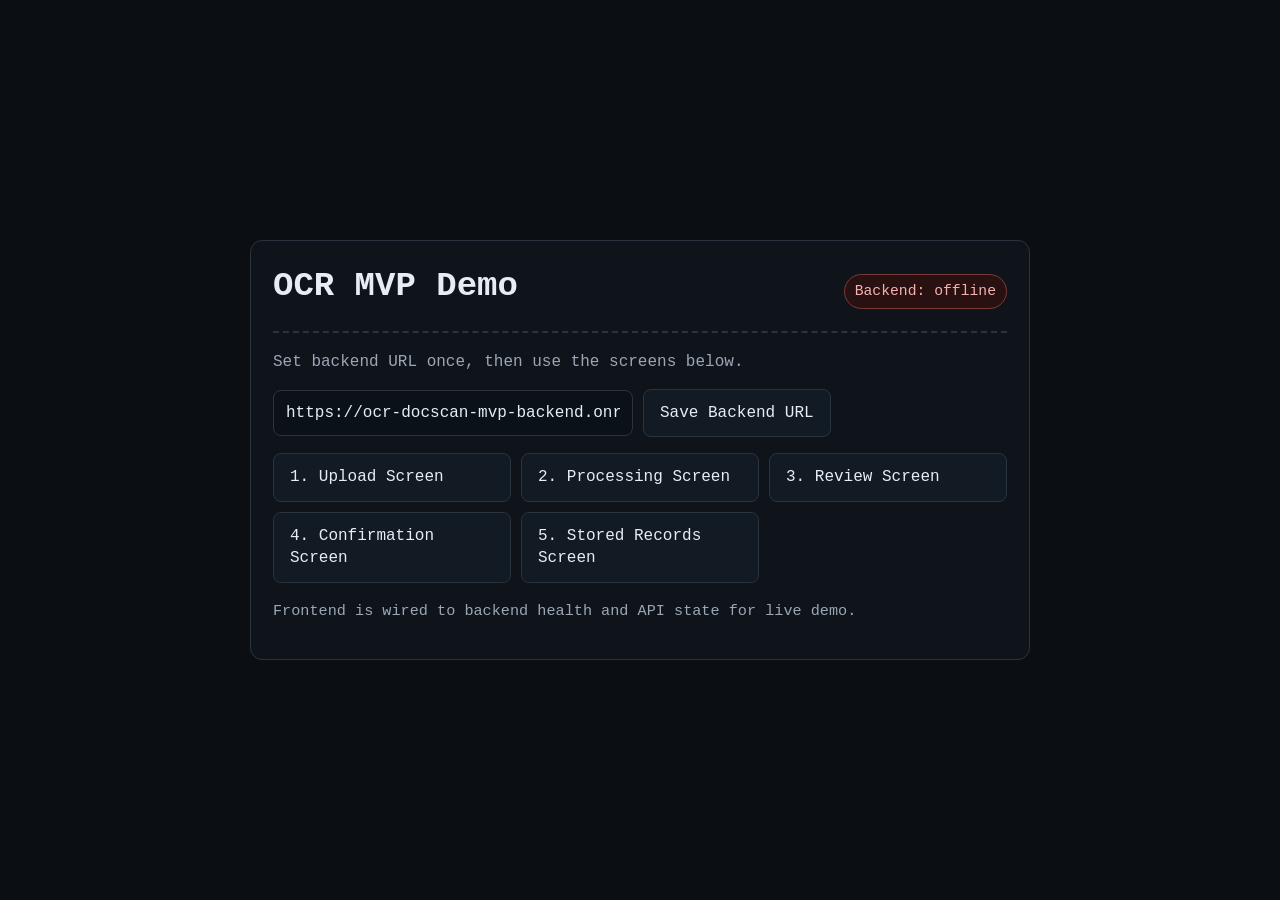
==== index.html @ dd35eac3 "chore(labels): rename no_container_found to no_iso_container_text_found" ====
<!doctype html>
<html lang="en">
<head>
  <meta charset="UTF-8" />
  <meta name="viewport" content="width=device-width, initial-scale=1.0" />
  <title>OCR MVP Wireframes</title>
  <link rel="stylesheet" href="./style.css" />
</head>
<body data-page="index">
  <main class="page">
    <section class="card">
      <div class="topbar">
        <h1 class="h1">OCR MVP Demo</h1>
        <span id="backendStatus" class="status-chip">Backend: checking...</span>
      </div>
      <div class="hr"></div>

      <p class="note">Set backend URL once, then use the screens below.</p>
      <div class="row" style="align-items:center; margin: 10px 0 16px;">
        <input id="backendUrlInput" class="input" style="max-width: 520px;" placeholder="https://your-backend-url" />
        <button id="saveBackendUrlBtn" class="btn" type="button">Save Backend URL</button>
      </div>

      <div class="nav-grid">
        <a class="btn" href="./upload.html">1. Upload Screen</a>
        <a class="btn" href="./processing.html">2. Processing Screen</a>
        <a class="btn" href="./review.html">3. Review Screen</a>
        <a class="btn" href="./confirmation.html">4. Confirmation Screen</a>
        <a class="btn" href="./records.html">5. Stored Records Screen</a>
      </div>

      <p class="footer-note">Frontend is wired to backend health and API state for live demo.</p>
    </section>
  </main>
  <script src="./config.js?v=20260414j"></script>
  <script src="./app.js?v=20260414j"></script>
</body>
</html>
---- style.css ----
:root {
  --bg: #0b0f14;
  --panel: #0f141b;
  --text: #e6edf3;
  --muted: #9aa7b5;
  --line: #2a3440;
  --btn: #121a24;
  --btn-hover: #182230;
}

* { box-sizing: border-box; }

html, body {
  margin: 0;
  padding: 0;
  background: var(--bg);
  color: var(--text);
  font-family: ui-monospace, SFMono-Regular, Menlo, Monaco, Consolas, "Liberation Mono", "Courier New", monospace;
  line-height: 1.4;
}

.page {
  min-height: 100dvh;
  display: grid;
  place-items: center;
  padding: 20px;
}

.card {
  width: min(780px, 100%);
  background: var(--panel);
  border: 1px solid var(--line);
  border-radius: 12px;
  padding: 22px;
}

.hr {
  border-top: 2px dashed var(--line);
  margin: 10px 0 18px;
}

.h1 {
  font-size: clamp(24px, 4vw, 34px);
  margin: 0 0 10px;
  font-weight: 700;
}

.h2 {
  font-size: clamp(20px, 3.3vw, 28px);
  margin: 0;
  font-weight: 700;
}

.topbar {
  display: flex;
  justify-content: space-between;
  align-items: center;
  gap: 12px;
  flex-wrap: wrap;
}

.status-chip {
  border: 1px solid var(--line);
  border-radius: 999px;
  padding: 6px 10px;
  font-size: 0.92rem;
  color: var(--muted);
}

.status-chip.ok {
  border-color: #2f7040;
  color: #9de1ad;
  background: #102316;
}

.status-chip.bad {
  border-color: #7b3a3a;
  color: #f5b1b1;
  background: #2a1111;
}

.row { display: flex; gap: 10px; flex-wrap: wrap; }

.btn {
  border: 1px solid var(--line);
  color: var(--text);
  background: var(--btn);
  border-radius: 8px;
  padding: 12px 16px;
  text-decoration: none;
  cursor: pointer;
  font: inherit;
}

.btn:hover { background: var(--btn-hover); }

.btn-small {
  margin-top: 8px;
  padding: 8px 12px;
}

.preview-box {
  margin: 18px 0;
  border: 2px dashed var(--line);
  border-radius: 8px;
  min-height: 190px;
  display: grid;
  place-items: center;
  text-align: center;
  color: var(--muted);
  padding: 16px;
}

.field { margin: 16px 0; }

.label {
  display: block;
  margin-bottom: 8px;
  font-size: 1.05rem;
}

.input {
  width: min(100%, 360px);
  border: 1px solid var(--line);
  border-radius: 8px;
  background: #0b1118;
  color: var(--text);
  padding: 11px 12px;
  font: inherit;
}

.input-wide {
  width: min(100%, 760px);
}

.textarea {
  width: 100%;
  min-height: 64px;
  resize: vertical;
  line-height: 1.35;
}

.note { color: var(--muted); }

.spinner {
  width: 34px;
  height: 34px;
  border-radius: 50%;
  border: 4px solid #1e2a38;
  border-top-color: #7ca8d6;
  animation: spin 1s linear infinite;
  margin-bottom: 10px;
}

@keyframes spin { to { transform: rotate(360deg); } }

.table {
  width: 100%;
  border-collapse: collapse;
  margin-top: 12px;
}

.table th, .table td {
  border: 1px solid var(--line);
  padding: 10px 12px;
  text-align: left;
}

.table th { color: var(--muted); font-weight: 600; }

.nav-grid {
  display: grid;
  grid-template-columns: repeat(auto-fit, minmax(190px, 1fr));
  gap: 10px;
}

.kv p { margin: 0 0 12px; }

.status-ok { color: #7fd18a; }

.footer-note {
  margin-top: 18px;
  color: var(--muted);
  font-size: 0.95rem;
}

a {
  color: #8db9e8;
}

a:hover {
  color: #b9d8f6;
}
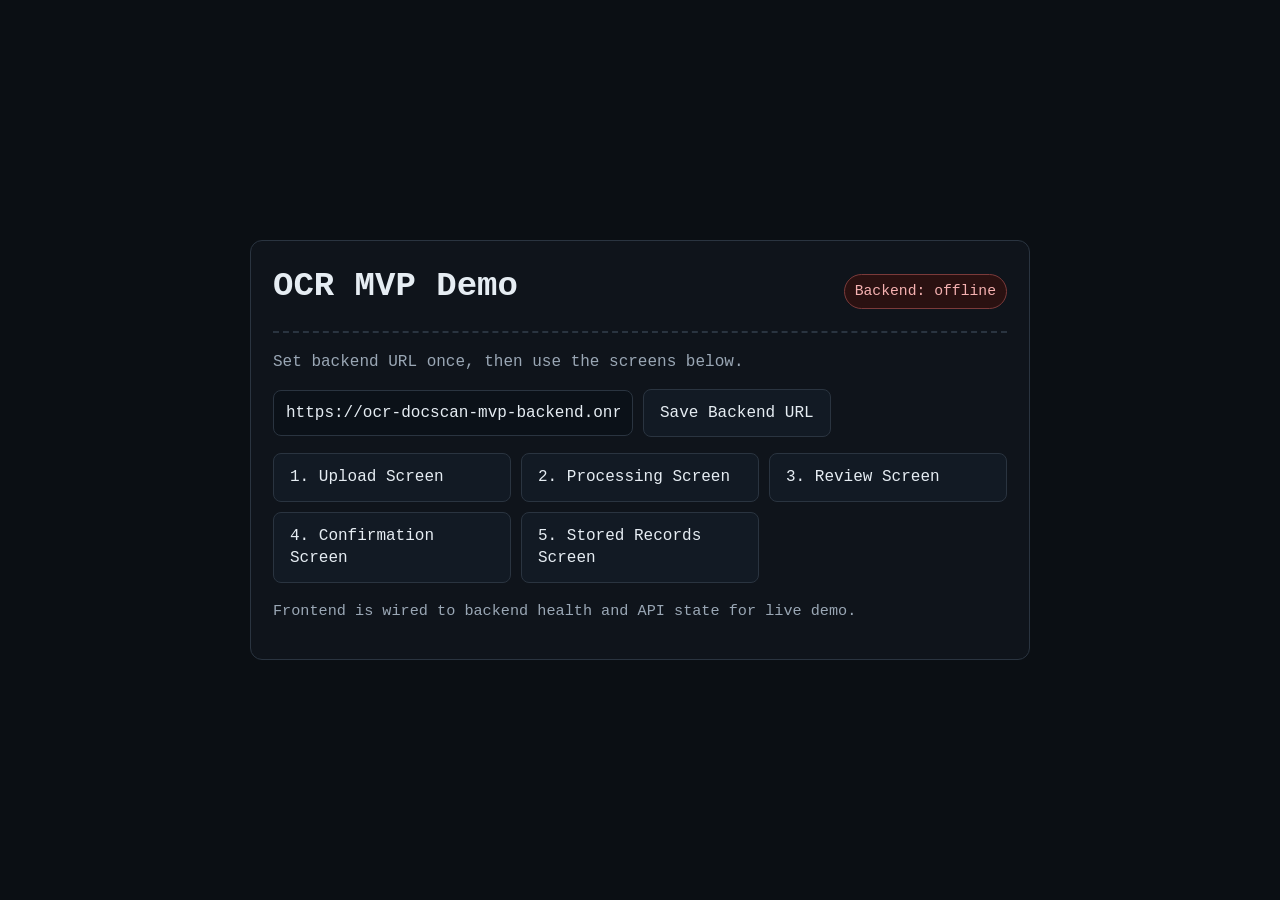
==== commit f36b76f4: "chore(labels+ui): rename issue key and remove sample placeholder leakage" ====
--- a/index.html
+++ b/index.html
@@ -32,7 +32,7 @@
       <p class="footer-note">Frontend is wired to backend health and API state for live demo.</p>
     </section>
   </main>
-  <script src="./config.js?v=20260414j"></script>
-  <script src="./app.js?v=20260414j"></script>
+  <script src="./config.js?v=20260414k"></script>
+  <script src="./app.js?v=20260414k"></script>
 </body>
 </html>
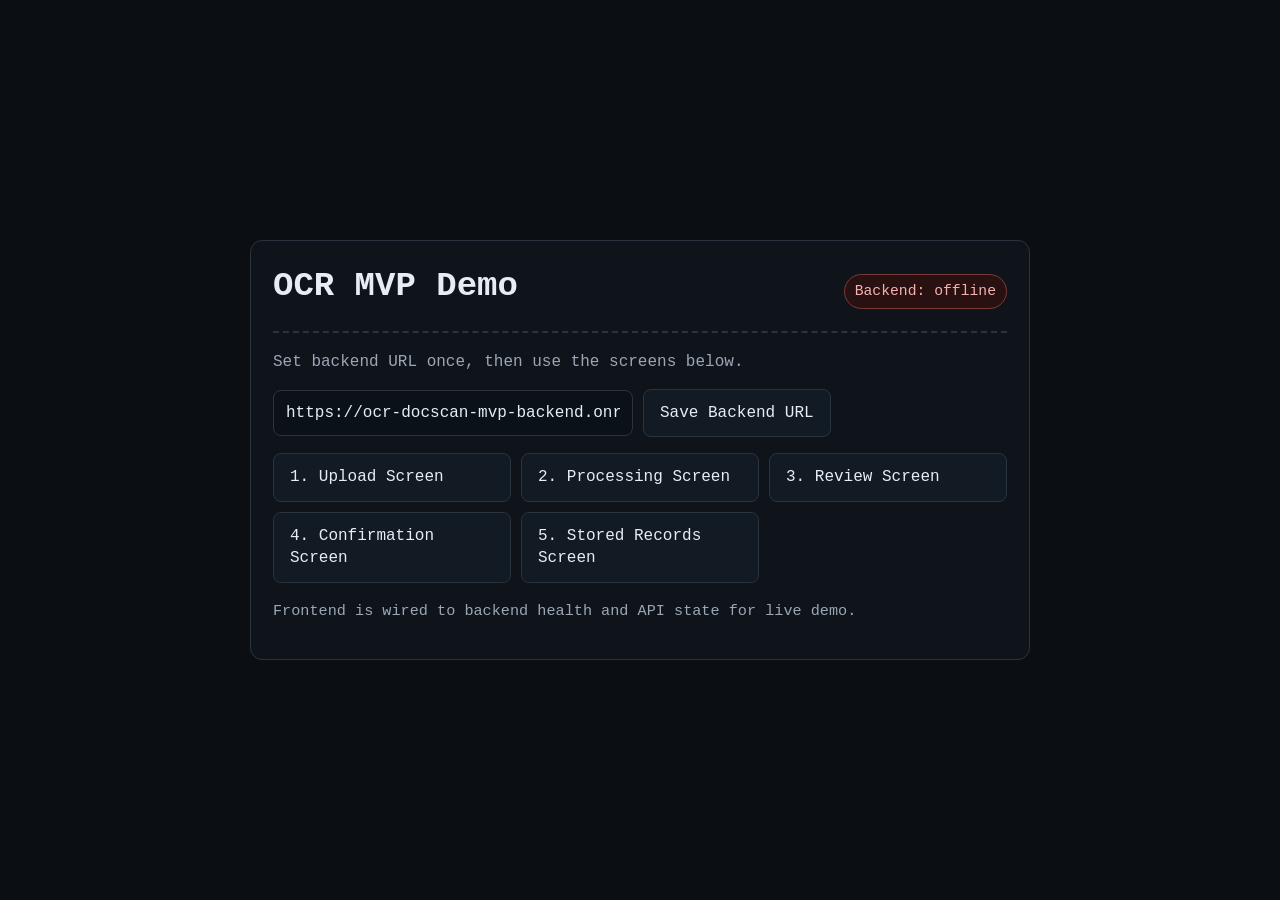
==== commit 463bab8c: "feat(test): add direct image-to-llama4-scout mode and remove OCR degraded warning banner" ====
--- a/index.html
+++ b/index.html
@@ -32,7 +32,7 @@
       <p class="footer-note">Frontend is wired to backend health and API state for live demo.</p>
     </section>
   </main>
-  <script src="./config.js?v=20260414k"></script>
-  <script src="./app.js?v=20260414k"></script>
+  <script src="./config.js?v=20260414m"></script>
+  <script src="./app.js?v=20260414m"></script>
 </body>
 </html>
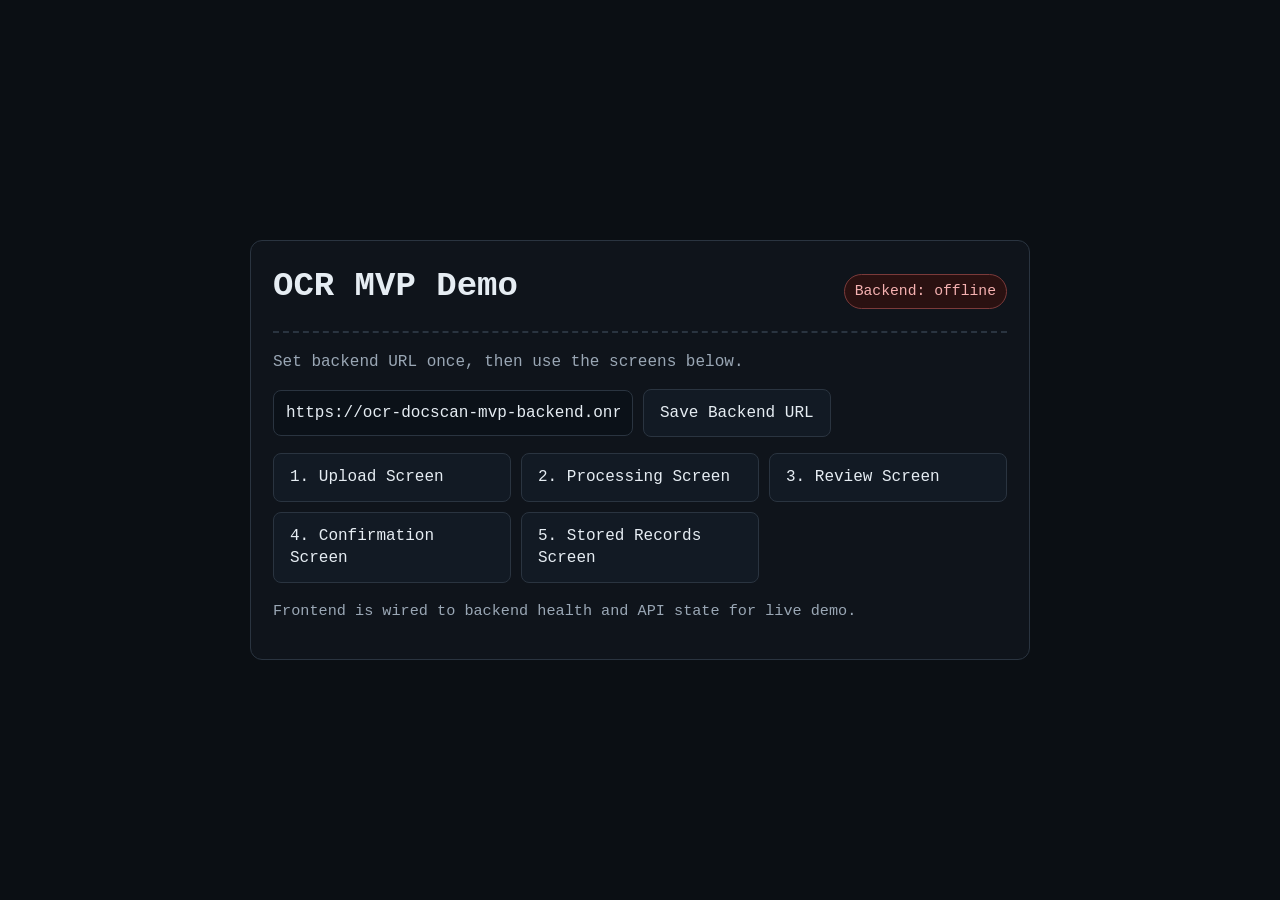
==== commit 6906efdd: "feat(demo): deprecate backend DB path in UI flow and use local browser record storage" ====
--- a/index.html
+++ b/index.html
@@ -32,7 +32,7 @@
       <p class="footer-note">Frontend is wired to backend health and API state for live demo.</p>
     </section>
   </main>
-  <script src="./config.js?v=20260414m"></script>
-  <script src="./app.js?v=20260414m"></script>
+  <script src="./config.js?v=20260414o"></script>
+  <script src="./app.js?v=20260414o"></script>
 </body>
 </html>
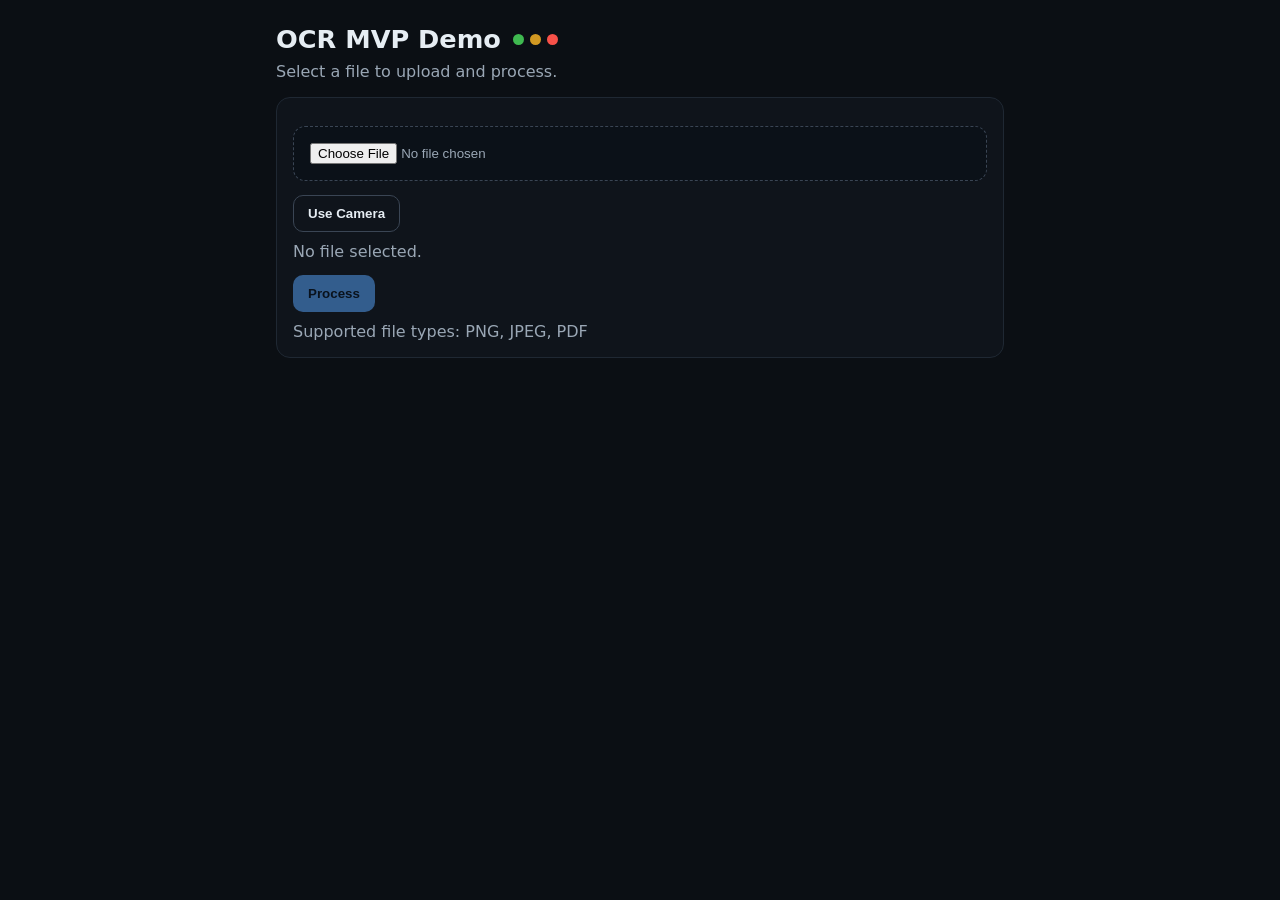
==== commit 2f769f83: "fix(ui): replace legacy index launcher with upload-first screen and confidence indicator" ====
--- a/index.html
+++ b/index.html
@@ -3,36 +3,44 @@
 <head>
   <meta charset="UTF-8" />
   <meta name="viewport" content="width=device-width, initial-scale=1.0" />
-  <title>OCR MVP Wireframes</title>
+  <title>OCR MVP Demo</title>
   <link rel="stylesheet" href="./style.css" />
 </head>
-<body data-page="index">
-  <main class="page">
+<body data-page="upload">
+  <main class="container">
+    <header class="hero">
+      <div class="title-row">
+        <h1>OCR MVP Demo</h1>
+        <div class="status-indicator" aria-label="confidence colors">
+          <span class="confidence-dot green" title="Green"></span>
+          <span class="confidence-dot yellow" title="Yellow"></span>
+          <span class="confidence-dot red" title="Red"></span>
+        </div>
+      </div>
+      <p>Select a file to upload and process.</p>
+    </header>
+
     <section class="card">
-      <div class="topbar">
-        <h1 class="h1">OCR MVP Demo</h1>
-        <span id="backendStatus" class="status-chip">Backend: checking...</span>
-      </div>
-      <div class="hr"></div>
-
-      <p class="note">Set backend URL once, then use the screens below.</p>
-      <div class="row" style="align-items:center; margin: 10px 0 16px;">
-        <input id="backendUrlInput" class="input" style="max-width: 520px;" placeholder="https://your-backend-url" />
-        <button id="saveBackendUrlBtn" class="btn" type="button">Save Backend URL</button>
+      <div class="drop-zone">
+        <input id="fileInput" type="file" accept=".pdf,image/*" />
       </div>
 
-      <div class="nav-grid">
-        <a class="btn" href="./upload.html">1. Upload Screen</a>
-        <a class="btn" href="./processing.html">2. Processing Screen</a>
-        <a class="btn" href="./review.html">3. Review Screen</a>
-        <a class="btn" href="./confirmation.html">4. Confirmation Screen</a>
-        <a class="btn" href="./records.html">5. Stored Records Screen</a>
+      <div class="actions-inline">
+        <button id="openCamera" class="btn secondary" type="button">Use Camera</button>
       </div>
 
-      <p class="footer-note">Frontend is wired to backend health and API state for live demo.</p>
+      <p id="fileMeta" class="muted">No file selected.</p>
+      <img id="filePreview" class="preview hidden" alt="Selected file preview" />
+      <div id="uploadError" class="error hidden"></div>
+
+      <div class="actions">
+        <button id="processBtn" class="btn" type="button" disabled>Process</button>
+      </div>
+
+      <p class="muted">Supported file types: PNG, JPEG, PDF</p>
     </section>
   </main>
-  <script src="./config.js?v=20260414o"></script>
-  <script src="./app.js?v=20260414o"></script>
+
+  <script src="./app.js"></script>
 </body>
 </html>
--- a/style.css
+++ b/style.css
@@ -3,191 +3,212 @@
   --panel: #0f141b;
   --text: #e6edf3;
   --muted: #9aa7b5;
-  --line: #2a3440;
-  --btn: #121a24;
-  --btn-hover: #182230;
-}
-
-* { box-sizing: border-box; }
-
-html, body {
+  --border: #1f2833;
+  --accent: #58a6ff;
+  --danger: #f85149;
+  --ok: #3fb950;
+  --warn: #d29922;
+}
+
+* {
+  box-sizing: border-box;
+}
+
+body {
   margin: 0;
-  padding: 0;
   background: var(--bg);
   color: var(--text);
-  font-family: ui-monospace, SFMono-Regular, Menlo, Monaco, Consolas, "Liberation Mono", "Courier New", monospace;
-  line-height: 1.4;
-}
-
-.page {
-  min-height: 100dvh;
-  display: grid;
-  place-items: center;
-  padding: 20px;
+  font-family: Inter, system-ui, -apple-system, Segoe UI, Roboto, Helvetica, Arial, sans-serif;
+}
+
+.container {
+  max-width: 760px;
+  margin: 0 auto;
+  padding: 24px 16px 48px;
+}
+
+.hero h1 {
+  margin: 0;
+  font-size: 1.6rem;
+}
+
+.title-row {
+  display: flex;
+  align-items: center;
+  gap: 12px;
+}
+
+.status-indicator {
+  display: inline-flex;
+  align-items: center;
+  gap: 6px;
+}
+
+.hero p {
+  margin: 8px 0 0;
+  color: var(--muted);
 }
 
 .card {
-  width: min(780px, 100%);
+  margin-top: 16px;
+  border: 1px solid var(--border);
   background: var(--panel);
-  border: 1px solid var(--line);
-  border-radius: 12px;
-  padding: 22px;
-}
-
-.hr {
-  border-top: 2px dashed var(--line);
-  margin: 10px 0 18px;
-}
-
-.h1 {
-  font-size: clamp(24px, 4vw, 34px);
-  margin: 0 0 10px;
-  font-weight: 700;
-}
-
-.h2 {
-  font-size: clamp(20px, 3.3vw, 28px);
-  margin: 0;
-  font-weight: 700;
-}
-
-.topbar {
-  display: flex;
-  justify-content: space-between;
-  align-items: center;
-  gap: 12px;
-  flex-wrap: wrap;
-}
-
-.status-chip {
-  border: 1px solid var(--line);
-  border-radius: 999px;
-  padding: 6px 10px;
-  font-size: 0.92rem;
-  color: var(--muted);
-}
-
-.status-chip.ok {
-  border-color: #2f7040;
-  color: #9de1ad;
-  background: #102316;
-}
-
-.status-chip.bad {
-  border-color: #7b3a3a;
-  color: #f5b1b1;
-  background: #2a1111;
-}
-
-.row { display: flex; gap: 10px; flex-wrap: wrap; }
-
-.btn {
-  border: 1px solid var(--line);
-  color: var(--text);
-  background: var(--btn);
-  border-radius: 8px;
-  padding: 12px 16px;
-  text-decoration: none;
-  cursor: pointer;
-  font: inherit;
-}
-
-.btn:hover { background: var(--btn-hover); }
-
-.btn-small {
-  margin-top: 8px;
-  padding: 8px 12px;
-}
-
-.preview-box {
-  margin: 18px 0;
-  border: 2px dashed var(--line);
-  border-radius: 8px;
-  min-height: 190px;
-  display: grid;
-  place-items: center;
-  text-align: center;
-  color: var(--muted);
+  border-radius: 14px;
   padding: 16px;
 }
-
-.field { margin: 16px 0; }
 
 .label {
   display: block;
   margin-bottom: 8px;
-  font-size: 1.05rem;
+  color: var(--muted);
+  font-size: 0.9rem;
 }
 
 .input {
-  width: min(100%, 360px);
-  border: 1px solid var(--line);
+  width: 100%;
+  border: 1px solid var(--border);
+  background: #0b1118;
+  color: var(--text);
+  border-radius: 10px;
+  padding: 10px 12px;
+}
+
+.drop-zone {
+  margin-top: 12px;
+  padding: 16px;
+  border: 1px dashed #3a4554;
+  border-radius: 12px;
+  background: #0b1118;
+}
+
+.drop-zone input[type="file"] {
+  width: 100%;
+  color: var(--muted);
+}
+
+.preview {
+  display: block;
+  width: 100%;
+  margin-top: 10px;
+  border-radius: 10px;
+  border: 1px solid var(--border);
+}
+
+.hidden {
+  display: none !important;
+}
+
+.muted {
+  color: var(--muted);
+  margin: 10px 0 0;
+}
+
+.actions, .actions-inline {
+  display: flex;
+  gap: 10px;
+  margin-top: 14px;
+  flex-wrap: wrap;
+}
+
+.actions-inline {
+  justify-content: flex-start;
+}
+
+.btn {
+  appearance: none;
+  border: 1px solid transparent;
+  background: var(--accent);
+  color: #04111f;
+  font-weight: 700;
+  border-radius: 10px;
+  padding: 10px 14px;
+  text-decoration: none;
+  cursor: pointer;
+}
+
+.btn:disabled {
+  opacity: 0.5;
+  cursor: not-allowed;
+}
+
+.btn.secondary {
+  background: transparent;
+  color: var(--text);
+  border-color: #3a4554;
+}
+
+.progress-stack {
+  display: grid;
+  gap: 8px;
+}
+
+.progress-item {
+  padding: 10px;
   border-radius: 8px;
-  background: #0b1118;
-  color: var(--text);
-  padding: 11px 12px;
-  font: inherit;
-}
-
-.input-wide {
-  width: min(100%, 760px);
-}
-
-.textarea {
-  width: 100%;
-  min-height: 64px;
-  resize: vertical;
-  line-height: 1.35;
-}
-
-.note { color: var(--muted); }
-
-.spinner {
-  width: 34px;
-  height: 34px;
+  border: 1px solid #2b3440;
+  color: var(--muted);
+}
+
+.progress-item.active {
+  border-color: var(--accent);
+  color: var(--text);
+}
+
+.review-form {
+  display: grid;
+  gap: 12px;
+}
+
+.field-row {
+  display: grid;
+  gap: 6px;
+}
+
+.field-label {
+  display: inline-flex;
+  align-items: center;
+  gap: 8px;
+  font-size: 0.92rem;
+  color: var(--muted);
+}
+
+.field-row.needs-review .input {
+  border-color: var(--danger);
+  box-shadow: 0 0 0 1px rgba(248,81,73,0.3) inset;
+}
+
+.confidence-dot {
+  width: 11px;
+  height: 11px;
   border-radius: 50%;
-  border: 4px solid #1e2a38;
-  border-top-color: #7ca8d6;
-  animation: spin 1s linear infinite;
-  margin-bottom: 10px;
-}
-
-@keyframes spin { to { transform: rotate(360deg); } }
-
-.table {
-  width: 100%;
-  border-collapse: collapse;
+  display: inline-block;
+  background: #4b5563;
+}
+
+.confidence-dot.green { background: var(--ok); }
+.confidence-dot.yellow { background: var(--warn); }
+.confidence-dot.red { background: var(--danger); }
+
+.legend {
+  display: flex;
+  gap: 16px;
   margin-top: 12px;
-}
-
-.table th, .table td {
-  border: 1px solid var(--line);
+  font-size: 0.9rem;
+  color: var(--muted);
+  flex-wrap: wrap;
+}
+
+.legend span {
+  display: inline-flex;
+  align-items: center;
+  gap: 7px;
+}
+
+.error {
+  border: 1px solid #7f1d1d;
+  background: #2a1212;
+  color: #fecaca;
+  border-radius: 10px;
   padding: 10px 12px;
-  text-align: left;
-}
-
-.table th { color: var(--muted); font-weight: 600; }
-
-.nav-grid {
-  display: grid;
-  grid-template-columns: repeat(auto-fit, minmax(190px, 1fr));
-  gap: 10px;
-}
-
-.kv p { margin: 0 0 12px; }
-
-.status-ok { color: #7fd18a; }
-
-.footer-note {
-  margin-top: 18px;
-  color: var(--muted);
-  font-size: 0.95rem;
-}
-
-a {
-  color: #8db9e8;
-}
-
-a:hover {
-  color: #b9d8f6;
-}
+  margin-bottom: 12px;
+}
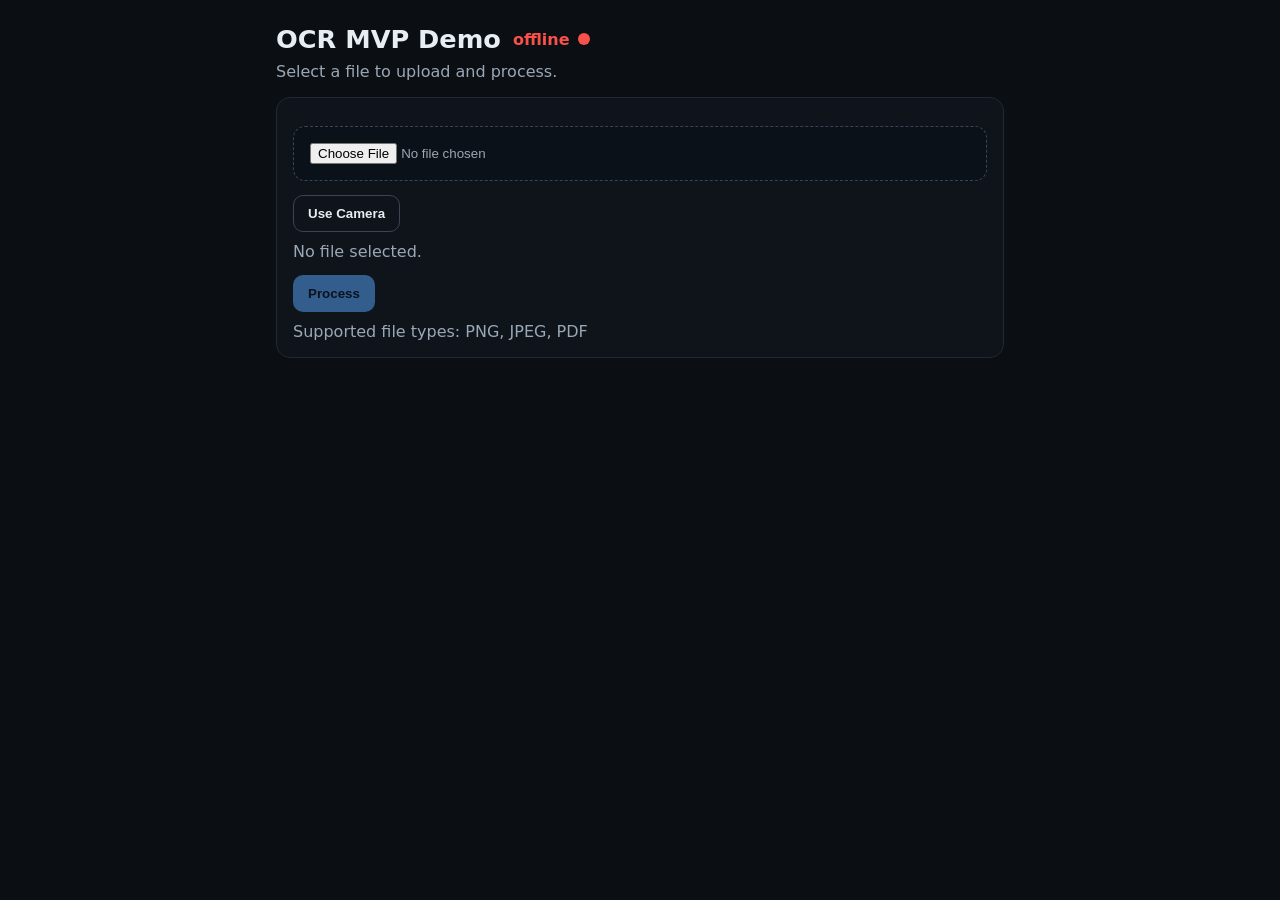
==== commit 28e39a29: "fix(ui): replace triple dots with online/offline backend badge" ====
--- a/index.html
+++ b/index.html
@@ -11,10 +11,9 @@
     <header class="hero">
       <div class="title-row">
         <h1>OCR MVP Demo</h1>
-        <div class="status-indicator" aria-label="confidence colors">
-          <span class="confidence-dot green" title="Green"></span>
-          <span class="confidence-dot yellow" title="Yellow"></span>
-          <span class="confidence-dot red" title="Red"></span>
+        <div id="backendStatus" class="backend-status offline" aria-live="polite">
+          <span id="backendStatusLabel">offline</span>
+          <span id="backendStatusDot" class="backend-status-dot"></span>
         </div>
       </div>
       <p>Select a file to upload and process.</p>
--- a/style.css
+++ b/style.css
@@ -44,6 +44,30 @@
   gap: 6px;
 }
 
+.backend-status {
+  display: inline-flex;
+  align-items: center;
+  gap: 8px;
+  font-weight: 700;
+  text-transform: lowercase;
+}
+
+.backend-status.online {
+  color: var(--ok);
+}
+
+.backend-status.offline {
+  color: var(--danger);
+}
+
+.backend-status-dot {
+  width: 12px;
+  height: 12px;
+  border-radius: 50%;
+  background: currentColor;
+  display: inline-block;
+}
+
 .hero p {
   margin: 8px 0 0;
   color: var(--muted);
